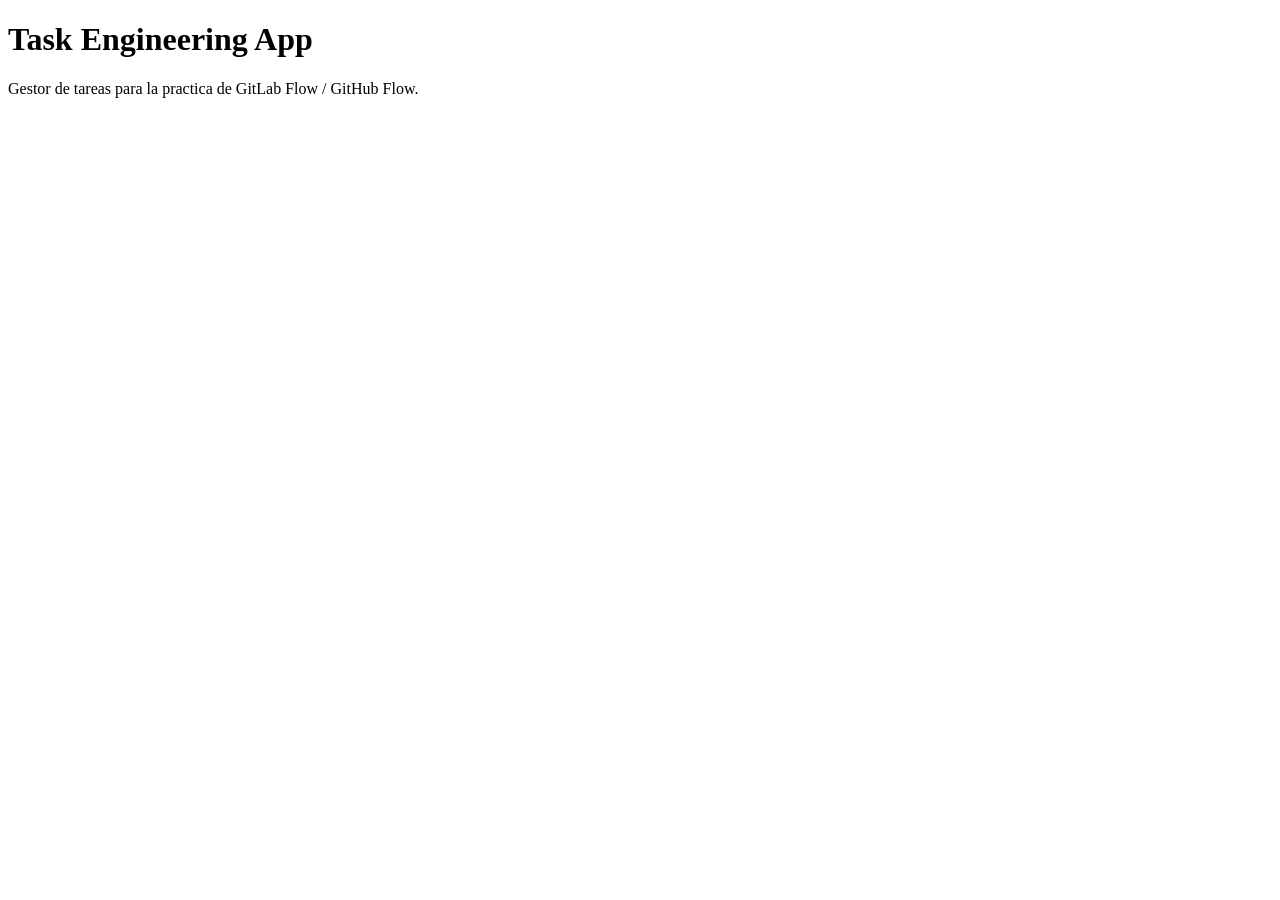
==== index.html @ 9fc4970b "Agrega estructura inicial: index.html" ====
<!DOCTYPE html>
<html lang="es">
<head>
  <meta charset="UTF-8">
  <meta name="viewport" content="width=device-width, initial-scale=1.0">
  <title>Task Engineering App</title>
  <link rel="stylesheet" href="css/styles.css">
</head>
<body>
  <!-- El navbar se agrega en la rama feature/navbar -->
  <main class="container">
    <h1>Task Engineering App</h1>
    <p>Gestor de tareas para la practica de GitLab Flow / GitHub Flow.</p>
    <!-- El formulario de tareas se agrega en la rama feature/task-form -->
  </main>
  <script src="js/app.js"></script>
</body>
</html>
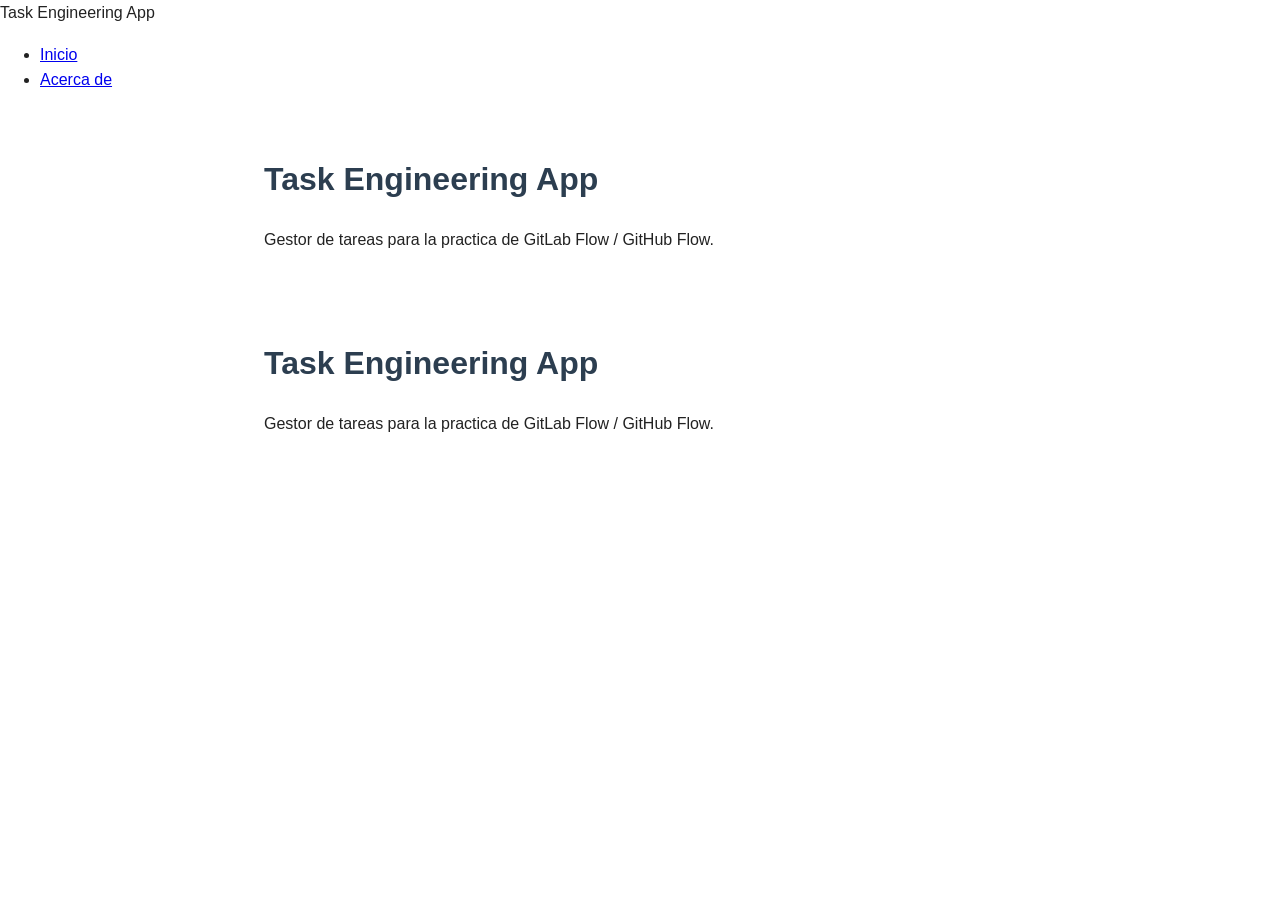
==== commit 7037fbd9: "Agrega barra de navegacion (navbar) Added a navigation bar and updated the main content." ====
--- a/index.html
+++ b/index.html
@@ -1,4 +1,27 @@
 <!DOCTYPE html>
+<html lang="es">
+<head>
+  <meta charset="UTF-8">
+  <meta name="viewport" content="width=device-width, initial-scale=1.0">
+  <title>Task Engineering App</title>
+  <link rel="stylesheet" href="css/styles.css">
+</head>
+<body>
+  <nav class="navbar">
+    <span class="navbar__brand">Task Engineering App</span>
+    <ul class="navbar__links">
+      <li><a href="index.html">Inicio</a></li>
+      <li><a href="about.html">Acerca de</a></li>
+    </ul>
+  </nav>
+  <main class="container">
+    <h1>Task Engineering App</h1>
+    <p>Gestor de tareas para la practica de GitLab Flow / GitHub Flow.</p>
+    <!-- El formulario de tareas se agrega en la rama feature/task-form -->
+  </main>
+  <script src="js/app.js"></script>
+</body>
+</html><!DOCTYPE html>
 <html lang="es">
 <head>
   <meta charset="UTF-8">
--- a/css/styles.css
+++ b/css/styles.css
@@ -0,0 +1,28 @@
+/* ===== Estilos base - Task Engineering App ===== */
+* {
+  box-sizing: border-box;
+}
+
+body {
+  margin: 0;
+  font-family: 'Segoe UI', Tahoma, Geneva, Verdana, sans-serif;
+  background-color: #ffffff; /* color de fondo principal */
+  color: #222222;
+  line-height: 1.6;
+}
+
+.container {
+  max-width: 800px;
+  margin: 0 auto;
+  padding: 24px;
+}
+
+h1 {
+  color: #2c3e50;
+}
+
+/* ===== Navbar (feature/navbar) ===== */
+
+/* ===== Formulario de tareas (feature/task-form) ===== */
+
+/* ===== Pagina Acerca de (feature/about-page) ===== */
--- a/css/styles.css
+++ b/css/styles.css
@@ -0,0 +1,28 @@
+/* ===== Estilos base - Task Engineering App ===== */
+* {
+  box-sizing: border-box;
+}
+
+body {
+  margin: 0;
+  font-family: 'Segoe UI', Tahoma, Geneva, Verdana, sans-serif;
+  background-color: #ffffff; /* color de fondo principal */
+  color: #222222;
+  line-height: 1.6;
+}
+
+.container {
+  max-width: 800px;
+  margin: 0 auto;
+  padding: 24px;
+}
+
+h1 {
+  color: #2c3e50;
+}
+
+/* ===== Navbar (feature/navbar) ===== */
+
+/* ===== Formulario de tareas (feature/task-form) ===== */
+
+/* ===== Pagina Acerca de (feature/about-page) ===== */
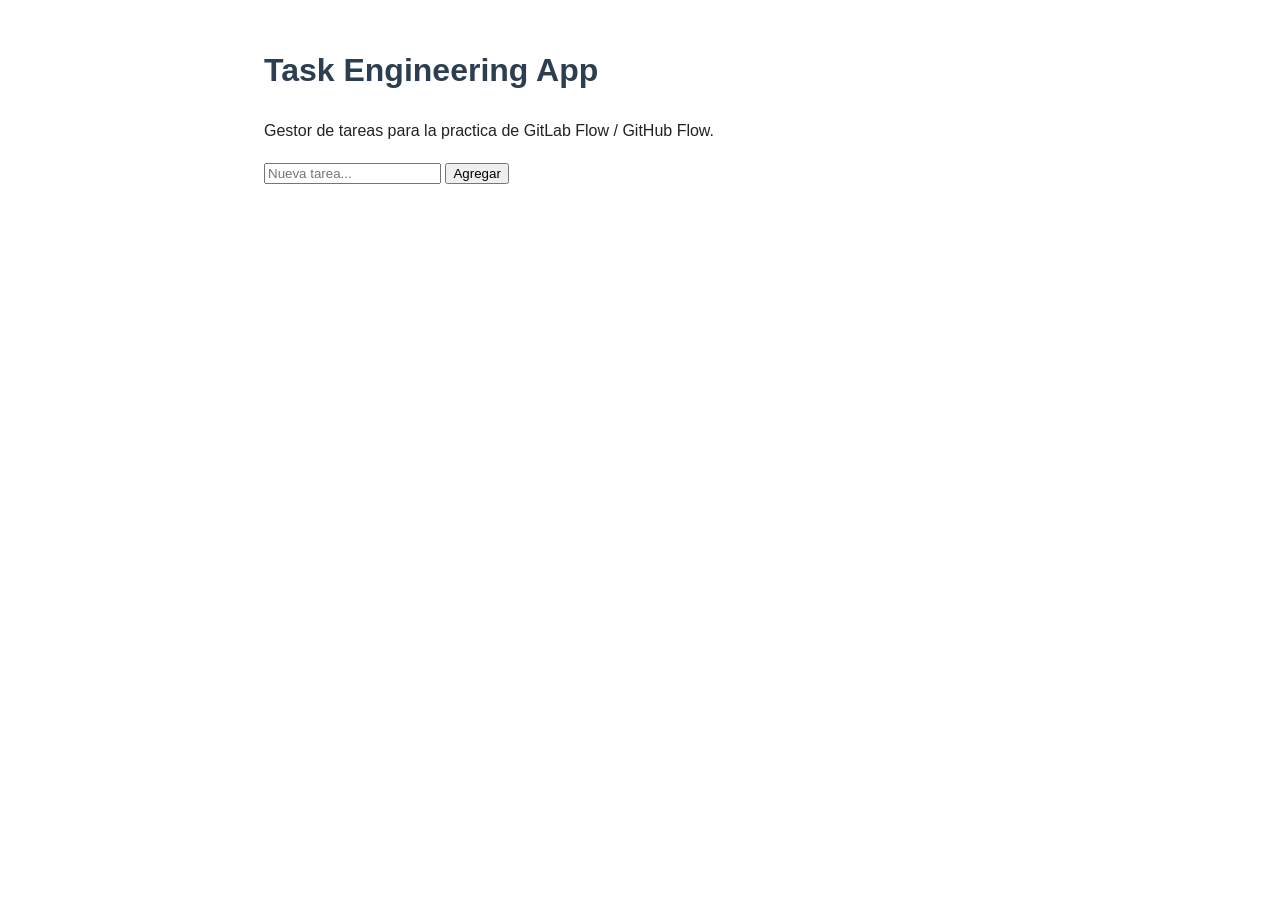
==== commit eb739c7c: "Agrega formulario para tareas" ====
--- a/index.html
+++ b/index.html
@@ -1,27 +1,4 @@
 <!DOCTYPE html>
-<html lang="es">
-<head>
-  <meta charset="UTF-8">
-  <meta name="viewport" content="width=device-width, initial-scale=1.0">
-  <title>Task Engineering App</title>
-  <link rel="stylesheet" href="css/styles.css">
-</head>
-<body>
-  <nav class="navbar">
-    <span class="navbar__brand">Task Engineering App</span>
-    <ul class="navbar__links">
-      <li><a href="index.html">Inicio</a></li>
-      <li><a href="about.html">Acerca de</a></li>
-    </ul>
-  </nav>
-  <main class="container">
-    <h1>Task Engineering App</h1>
-    <p>Gestor de tareas para la practica de GitLab Flow / GitHub Flow.</p>
-    <!-- El formulario de tareas se agrega en la rama feature/task-form -->
-  </main>
-  <script src="js/app.js"></script>
-</body>
-</html><!DOCTYPE html>
 <html lang="es">
 <head>
   <meta charset="UTF-8">
@@ -34,7 +11,11 @@
   <main class="container">
     <h1>Task Engineering App</h1>
     <p>Gestor de tareas para la practica de GitLab Flow / GitHub Flow.</p>
-    <!-- El formulario de tareas se agrega en la rama feature/task-form -->
+    <form id="task-form" class="task-form">
+      <input type="text" id="task-input" class="task-form__input" placeholder="Nueva tarea..." required>
+      <button type="submit" class="task-form__btn">Agregar</button>
+    </form>
+    <ul id="task-list" class="task-list"></ul>
   </main>
   <script src="js/app.js"></script>
 </body>
--- a/css/styles.css
+++ b/css/styles.css
@@ -1,4 +1,61 @@
 /* ===== Estilos base - Task Engineering App ===== */
+* {
+  box-sizing: border-box;
+}
+
+body {
+  margin: 0;
+  font-family: 'Segoe UI', Tahoma, Geneva, Verdana, sans-serif;
+  background-color: #eaf2f8; /* color de fondo principal */
+  color: #222222;
+  line-height: 1.6;
+}
+
+.container {
+  max-width: 800px;
+  margin: 0 auto;
+  padding: 24px;
+}
+
+h1 {
+  color: #2c3e50;
+}
+
+/* ===== Navbar (feature/navbar) ===== */
+.navbar {
+  display: flex;
+  align-items: center;
+  justify-content: space-between;
+  background-color: #2c3e50;
+  padding: 12px 24px;
+}
+
+.navbar__brand {
+  color: #ffffff;
+  font-weight: bold;
+  font-size: 1.1rem;
+}
+
+.navbar__links {
+  list-style: none;
+  display: flex;
+  gap: 16px;
+  margin: 0;
+  padding: 0;
+}
+
+.navbar__links a {
+  color: #ecf0f1;
+  text-decoration: none;
+}
+
+.navbar__links a:hover {
+  text-decoration: underline;
+}
+
+/* ===== Formulario de tareas (feature/task-form) ===== */
+
+/* ===== Pagina Acerca de (feature/about-page) ===== *//* ===== Estilos base - Task Engineering App ===== */
 * {
   box-sizing: border-box;
 }
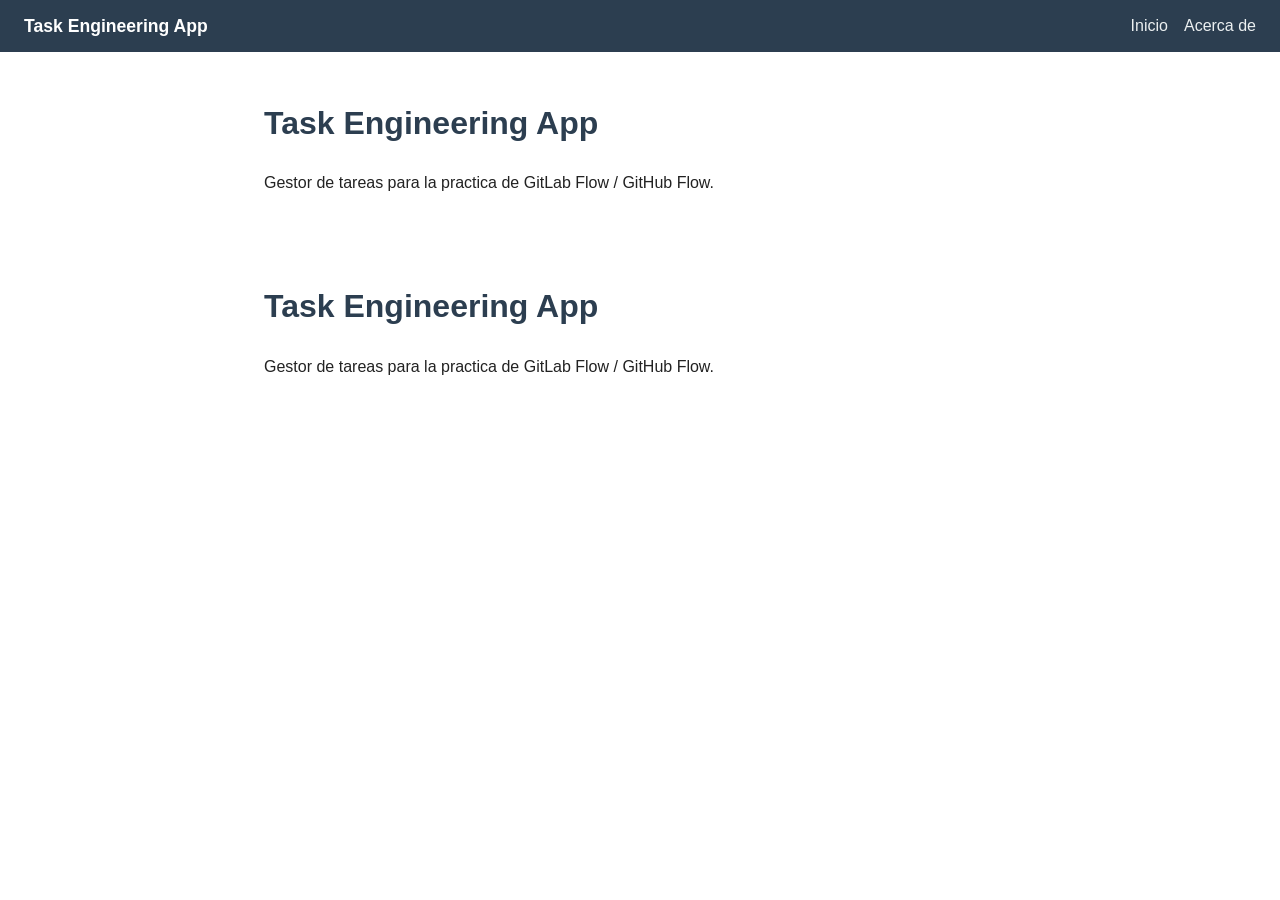
==== commit 8d9529df: "Merge pull request #1 from Spartbrine/feature/navbar feature/navbar: Agrega barra de navegacion" ====
--- a/index.html
+++ b/index.html
@@ -1,4 +1,27 @@
 <!DOCTYPE html>
+<html lang="es">
+<head>
+  <meta charset="UTF-8">
+  <meta name="viewport" content="width=device-width, initial-scale=1.0">
+  <title>Task Engineering App</title>
+  <link rel="stylesheet" href="css/styles.css">
+</head>
+<body>
+  <nav class="navbar">
+    <span class="navbar__brand">Task Engineering App</span>
+    <ul class="navbar__links">
+      <li><a href="index.html">Inicio</a></li>
+      <li><a href="about.html">Acerca de</a></li>
+    </ul>
+  </nav>
+  <main class="container">
+    <h1>Task Engineering App</h1>
+    <p>Gestor de tareas para la practica de GitLab Flow / GitHub Flow.</p>
+    <!-- El formulario de tareas se agrega en la rama feature/task-form -->
+  </main>
+  <script src="js/app.js"></script>
+</body>
+</html><!DOCTYPE html>
 <html lang="es">
 <head>
   <meta charset="UTF-8">
@@ -11,11 +34,7 @@
   <main class="container">
     <h1>Task Engineering App</h1>
     <p>Gestor de tareas para la practica de GitLab Flow / GitHub Flow.</p>
-    <form id="task-form" class="task-form">
-      <input type="text" id="task-input" class="task-form__input" placeholder="Nueva tarea..." required>
-      <button type="submit" class="task-form__btn">Agregar</button>
-    </form>
-    <ul id="task-list" class="task-list"></ul>
+    <!-- El formulario de tareas se agrega en la rama feature/task-form -->
   </main>
   <script src="js/app.js"></script>
 </body>
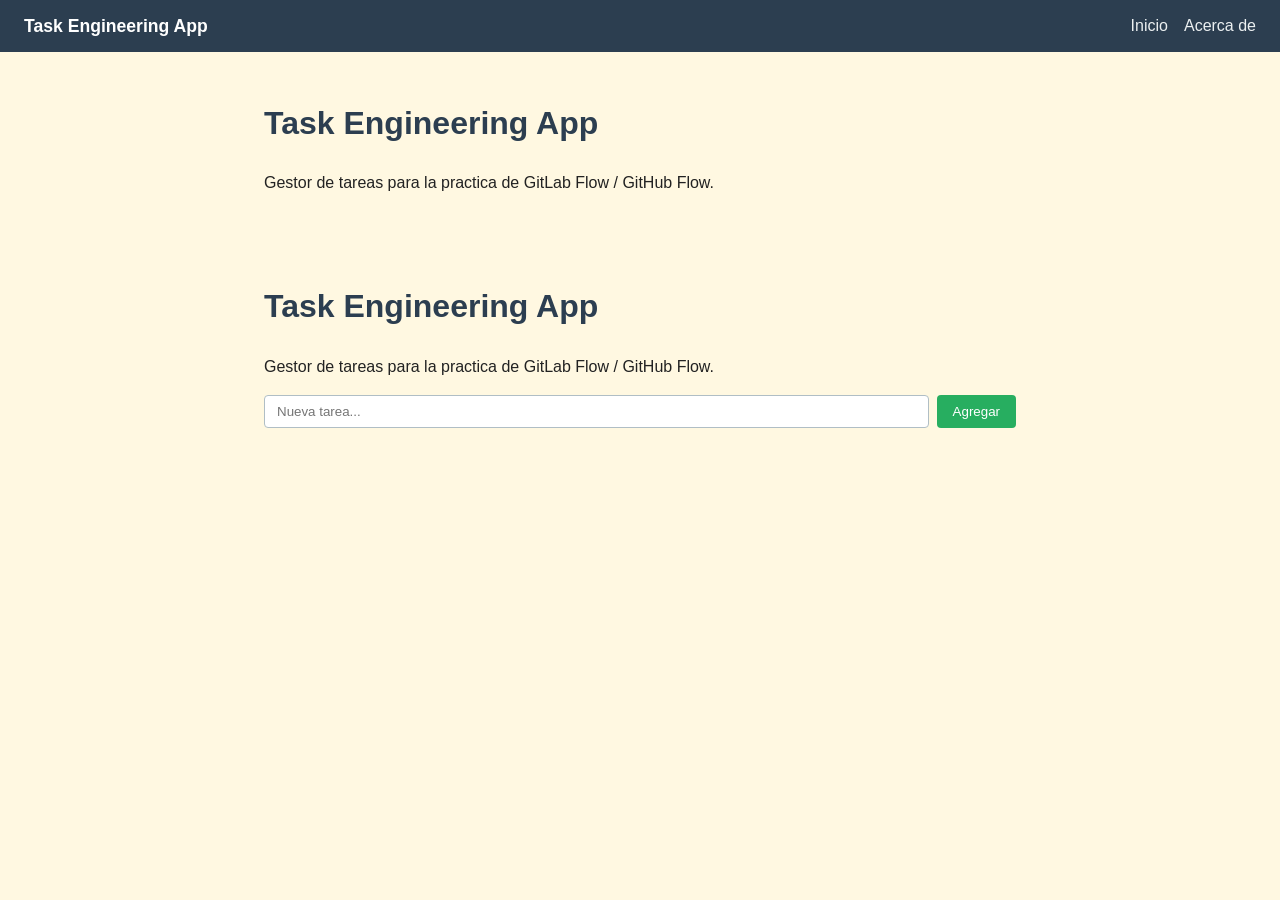
==== commit 55bb2a74: "Merge branch 'main' into feature/task-form" ====
--- a/index.html
+++ b/index.html
@@ -34,7 +34,11 @@
   <main class="container">
     <h1>Task Engineering App</h1>
     <p>Gestor de tareas para la practica de GitLab Flow / GitHub Flow.</p>
-    <!-- El formulario de tareas se agrega en la rama feature/task-form -->
+    <form id="task-form" class="task-form">
+      <input type="text" id="task-input" class="task-form__input" placeholder="Nueva tarea..." required>
+      <button type="submit" class="task-form__btn">Agregar</button>
+    </form>
+    <ul id="task-list" class="task-list"></ul>
   </main>
   <script src="js/app.js"></script>
 </body>
--- a/css/styles.css
+++ b/css/styles.css
@@ -6,7 +6,7 @@
 body {
   margin: 0;
   font-family: 'Segoe UI', Tahoma, Geneva, Verdana, sans-serif;
-  background-color: #eaf2f8; /* color de fondo principal */
+  background-color: #fff8e1; /* color de fondo principal (resuelto en el merge) */
   color: #222222;
   line-height: 1.6;
 }
@@ -54,32 +54,43 @@
 }
 
 /* ===== Formulario de tareas (feature/task-form) ===== */
-
-/* ===== Pagina Acerca de (feature/about-page) ===== *//* ===== Estilos base - Task Engineering App ===== */
-* {
-  box-sizing: border-box;
+.task-form {
+  display: flex;
+  gap: 8px;
+  margin: 16px 0;
 }
 
-body {
-  margin: 0;
-  font-family: 'Segoe UI', Tahoma, Geneva, Verdana, sans-serif;
-  background-color: #ffffff; /* color de fondo principal */
-  color: #222222;
-  line-height: 1.6;
+.task-form__input {
+  flex: 1;
+  padding: 8px 12px;
+  border: 1px solid #b0bec5;
+  border-radius: 4px;
 }
 
-.container {
-  max-width: 800px;
-  margin: 0 auto;
-  padding: 24px;
+.task-form__btn {
+  padding: 8px 16px;
+  border: none;
+  border-radius: 4px;
+  background-color: #27ae60;
+  color: #ffffff;
+  cursor: pointer;
 }
 
-h1 {
-  color: #2c3e50;
+.task-form__btn:hover {
+  background-color: #219150;
 }
 
-/* ===== Navbar (feature/navbar) ===== */
+.task-list {
+  list-style: none;
+  padding: 0;
+}
 
-/* ===== Formulario de tareas (feature/task-form) ===== */
+.task-list__item {
+  padding: 8px 12px;
+  background-color: #ffffff;
+  border: 1px solid #e0e0e0;
+  border-radius: 4px;
+  margin-bottom: 6px;
+}
 
-/* ===== Pagina Acerca de (feature/about-page) ===== */
+/* ===== Pagina Acerca de (feature/about-page) ===== */
--- a/css/styles.css
+++ b/css/styles.css
@@ -6,7 +6,7 @@
 body {
   margin: 0;
   font-family: 'Segoe UI', Tahoma, Geneva, Verdana, sans-serif;
-  background-color: #eaf2f8; /* color de fondo principal */
+  background-color: #fff8e1; /* color de fondo principal (resuelto en el merge) */
   color: #222222;
   line-height: 1.6;
 }
@@ -54,32 +54,43 @@
 }
 
 /* ===== Formulario de tareas (feature/task-form) ===== */
-
-/* ===== Pagina Acerca de (feature/about-page) ===== *//* ===== Estilos base - Task Engineering App ===== */
-* {
-  box-sizing: border-box;
+.task-form {
+  display: flex;
+  gap: 8px;
+  margin: 16px 0;
 }
 
-body {
-  margin: 0;
-  font-family: 'Segoe UI', Tahoma, Geneva, Verdana, sans-serif;
-  background-color: #ffffff; /* color de fondo principal */
-  color: #222222;
-  line-height: 1.6;
+.task-form__input {
+  flex: 1;
+  padding: 8px 12px;
+  border: 1px solid #b0bec5;
+  border-radius: 4px;
 }
 
-.container {
-  max-width: 800px;
-  margin: 0 auto;
-  padding: 24px;
+.task-form__btn {
+  padding: 8px 16px;
+  border: none;
+  border-radius: 4px;
+  background-color: #27ae60;
+  color: #ffffff;
+  cursor: pointer;
 }
 
-h1 {
-  color: #2c3e50;
+.task-form__btn:hover {
+  background-color: #219150;
 }
 
-/* ===== Navbar (feature/navbar) ===== */
+.task-list {
+  list-style: none;
+  padding: 0;
+}
 
-/* ===== Formulario de tareas (feature/task-form) ===== */
+.task-list__item {
+  padding: 8px 12px;
+  background-color: #ffffff;
+  border: 1px solid #e0e0e0;
+  border-radius: 4px;
+  margin-bottom: 6px;
+}
 
-/* ===== Pagina Acerca de (feature/about-page) ===== */
+/* ===== Pagina Acerca de (feature/about-page) ===== */
